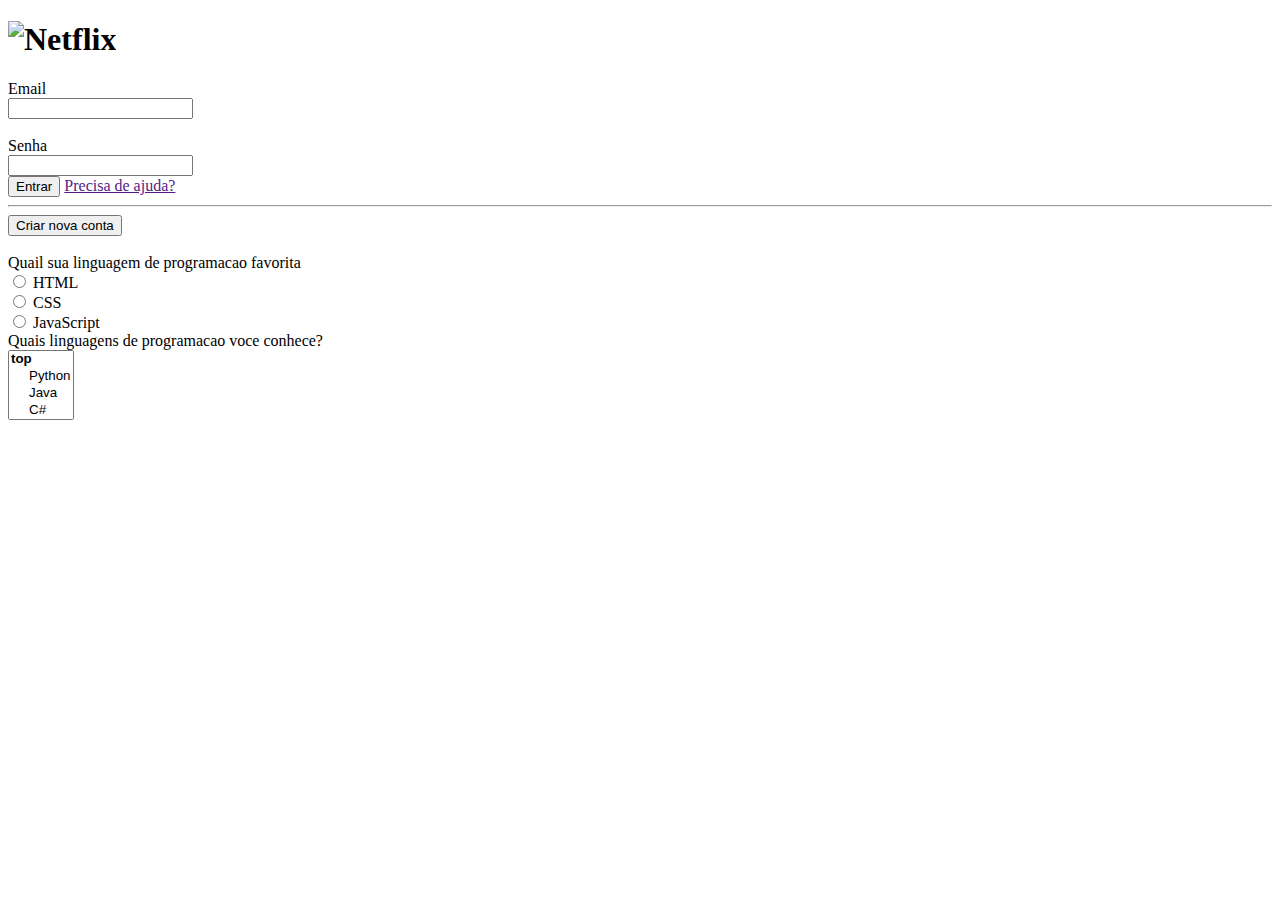
==== index.html @ a0cff63a "first commit" ====
<!DOCTYPE html>
<html lang="pt-br">
<head>
    <meta charset="UTF-8">
    <meta http-equiv="X-UA-Compatible" content="IE=edge">
    <meta name="viewport" content="width=device-width, initial-scale=1.0">
    <link rel="stylesheet" href="">
    <title>Netflix</title>
</head>
<body>
    <h1>
        <img src="https://upload.wikimedia.org/wikipedia/commons/0/08/Netflix_2015_logo.svg" alt="Netflix" style="width: 200px;">
    </h1>
    <form>
        <label for="email">Email  </label><br>
        <input type="text" id="email" name="senha"><br><br>
        <label for="senha">Senha  </label><br>
        <input type="password" id="senha" name="senha" ><br>
        <input type="submit" value="Entrar">
        <a href="">Precisa de ajuda?</a>
        <hr>
        <input type="submit" value="Criar nova conta">
        <br> <br>

        <label>Quail sua linguagem de programacao favorita</label><br>

        <input type="radio" id="html" name="fav_language" value="HTML">
        <label for="html">HTML</label><br>
        <input type="radio" id="css" name="fav_language" value="CSS">
        <label for="css">CSS</label><br>
        <input type="radio" id="javascript" name="fav_language" value="JavaScript">
        <label for="javascript">JavaScript</label><br>

        <label>Quais linguagens de programacao voce conhece?</label><br>
        <select multiple>
            <optgroup label="top">
            <option value="1">Python</option>
            <option value="2">Java</option>
            <option value="3">C#</option>
             </optgroup>
            <optgroup label="bottom">
            <option value="4">C++</option>
            <option value="5">PHP</option>
            <option value="6">Ruby</option>
            </optgroup>

        </select>


     
      
        
       
    </form>



</body>
</html>
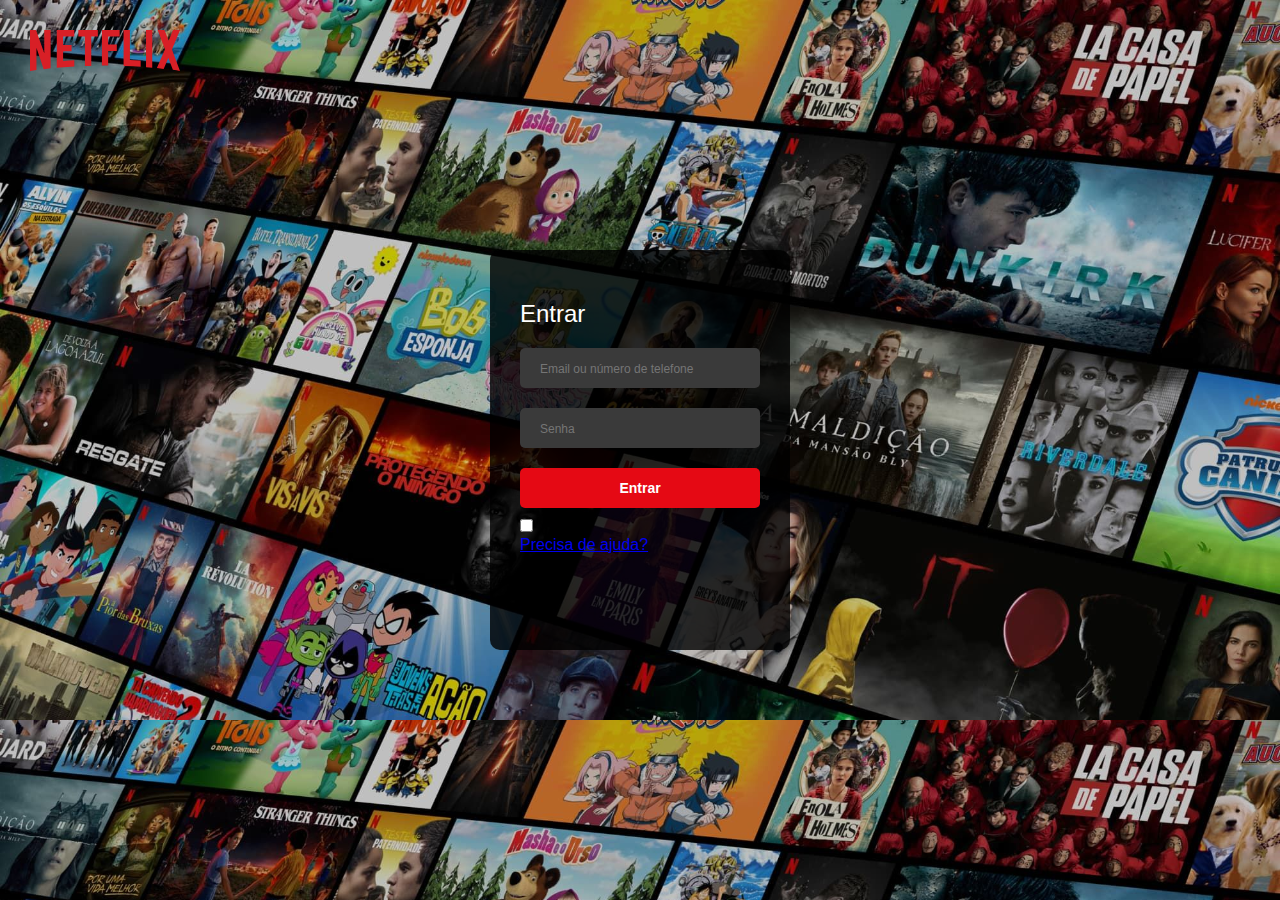
==== commit f46f7b51: "quase pronto" ====
--- a/index.html
+++ b/index.html
@@ -4,56 +4,34 @@
     <meta charset="UTF-8">
     <meta http-equiv="X-UA-Compatible" content="IE=edge">
     <meta name="viewport" content="width=device-width, initial-scale=1.0">
-    <link rel="stylesheet" href="">
+    <link rel="stylesheet" href="./assets/CSS/style.css">
     <title>Netflix</title>
 </head>
+
 <body>
-    <h1>
-        <img src="https://upload.wikimedia.org/wikipedia/commons/0/08/Netflix_2015_logo.svg" alt="Netflix" style="width: 200px;">
-    </h1>
-    <form>
-        <label for="email">Email  </label><br>
-        <input type="text" id="email" name="senha"><br><br>
-        <label for="senha">Senha  </label><br>
-        <input type="password" id="senha" name="senha" ><br>
-        <input type="submit" value="Entrar">
-        <a href="">Precisa de ajuda?</a>
-        <hr>
-        <input type="submit" value="Criar nova conta">
-        <br> <br>
-
-        <label>Quail sua linguagem de programacao favorita</label><br>
-
-        <input type="radio" id="html" name="fav_language" value="HTML">
-        <label for="html">HTML</label><br>
-        <input type="radio" id="css" name="fav_language" value="CSS">
-        <label for="css">CSS</label><br>
-        <input type="radio" id="javascript" name="fav_language" value="JavaScript">
-        <label for="javascript">JavaScript</label><br>
-
-        <label>Quais linguagens de programacao voce conhece?</label><br>
-        <select multiple>
-            <optgroup label="top">
-            <option value="1">Python</option>
-            <option value="2">Java</option>
-            <option value="3">C#</option>
-             </optgroup>
-            <optgroup label="bottom">
-            <option value="4">C++</option>
-            <option value="5">PHP</option>
-            <option value="6">Ruby</option>
-            </optgroup>
-
-        </select>
-
-
-     
-      
-        
-       
-    </form>
-
-
+    
+    <header class="cabecalho">
+        <a href="index.html"><img src="./assets/imagens/netflix.svg" alt="logo" class="logo"></a>
+    </header>
+    
+    <main>
+        <div class="login">
+            <h1>Entrar</h1>
+            <form action="">
+                <input type="email" placeholder="Email ou número de telefone" class="email-input">
+                <input type="password" placeholder="Senha" class="senha-input">
+                <button class="botao-login">Entrar</button>
+                <input type="checkbox" class="checkbox" >
+            </form>
+            <a href="#">Precisa de ajuda?</a>
+    
+        </div>
+    
+        <div class="informacoes">
+    
+        </div>
+    
+    </main>
 
 </body>
 </html>--- a/assets/CSS/style.css
+++ b/assets/CSS/style.css
@@ -0,0 +1,79 @@
+* {
+    margin: 0px;
+    padding: 0px;
+}
+
+@import url('https://fonts.googleapis.com/css2?family=Inter:wght@100;200;300;500&display=swap');
+
+
+body{
+    background-image: url("../imagens/background.jpg");
+    background-size: cover;
+    font-family: 'Inter', sans-serif;
+}
+
+.logo{
+    width: 150px;
+    
+    top: 0;
+    padding: 30px;
+
+}
+
+.login{
+
+    width: 300px;
+    height: 400px;
+    background-color: rgba(0,0,0,0.8);
+    color: #fff;
+    top: 50%;
+    left: 50%;
+    position: absolute;
+    transform: translate(-50%,-50%);
+    box-sizing: border-box;
+    padding: 50px 30px;
+    border-style: hidden;
+    border-radius: 10px;
+    
+}
+
+h1{
+    margin-bottom: 10px;
+    font-size: x-large;
+    font-weight: 500;
+}
+
+.email-input, .senha-input {
+    width: 100%;
+    height: 40px;
+    border-radius: 5px;
+    margin: 10px 0;
+    background-color: #3A3A3A;
+    
+    border-color: #3A3A3A;
+    border-style: hidden;
+}
+
+.email-input::placeholder, .senha-input::placeholder{
+    padding-left: 20px;
+    font-size: 12px;
+}
+
+.botao-login{
+    width: 100%;
+    height: 40px;
+    border-radius: 5px;
+    margin: 10px 0;
+    background-color: #E50914;
+    border-color: #E50914;
+    border-style: hidden;
+    color: #fff;
+    font-size: 14px;
+    font-weight: 600;
+    cursor: pointer;
+}
+.checkbox{
+    
+    font-size: 12px;
+    font-weight: 300;
+}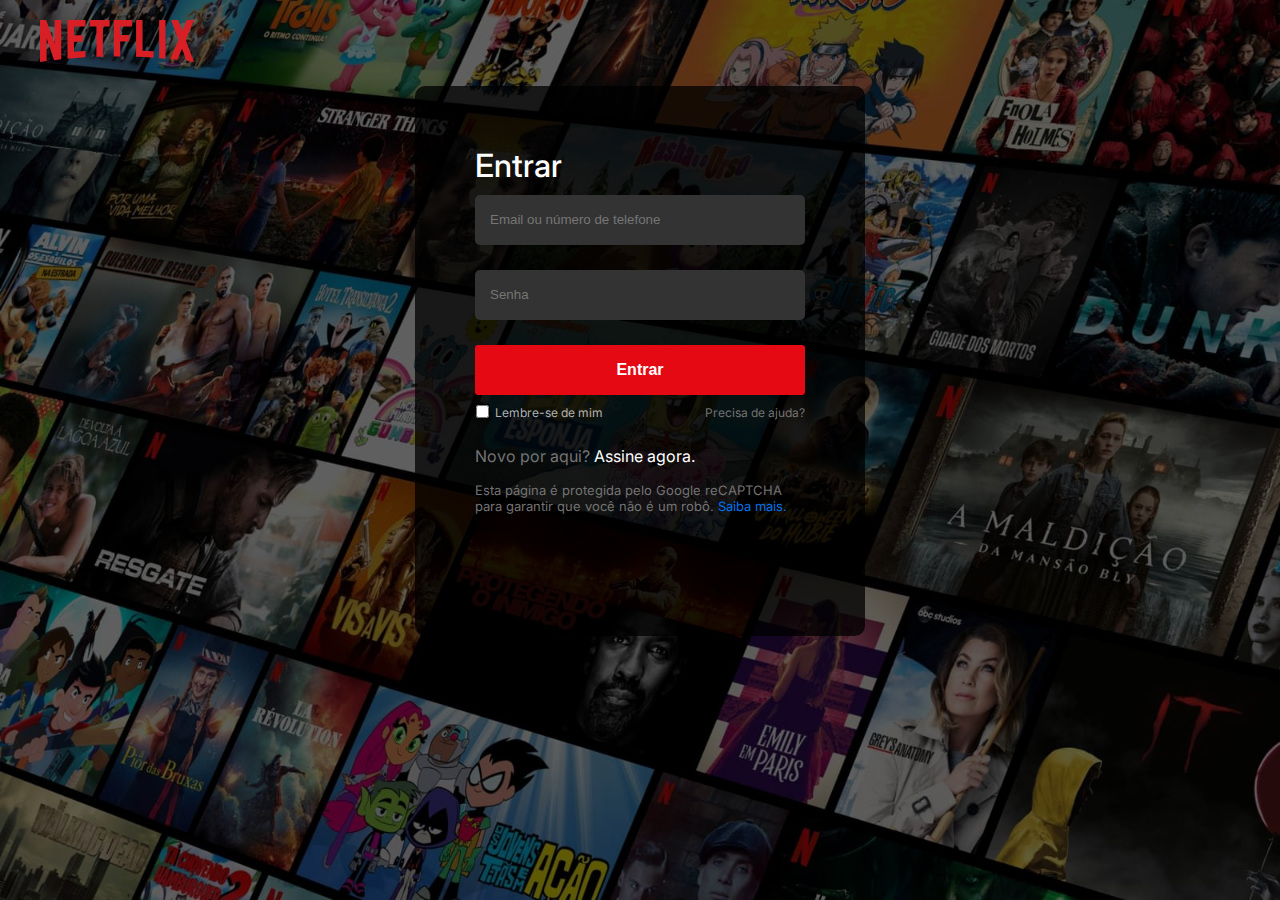
==== commit 70775928: "tela login finalizada" ====
--- a/index.html
+++ b/index.html
@@ -16,20 +16,40 @@
     
     <main>
         <div class="login">
-            <h1>Entrar</h1>
+            <h2>Entrar</h2>
             <form action="">
+                <div class="input-box">
                 <input type="email" placeholder="Email ou número de telefone" class="email-input">
                 <input type="password" placeholder="Senha" class="senha-input">
-                <button class="botao-login">Entrar</button>
-                <input type="checkbox" class="checkbox" >
+                </div>
+                <button class="submit">Entrar</button>
+
             </form>
-            <a href="#">Precisa de ajuda?</a>
+
+            <div class="suporte">
+                <div class="remember">
+                    <span><input type="checkbox" id="checkbox"></span>
+                    <span>Lembre-se de mim</span>
+                </div>
+                
+                <div class="help">
+                    <a href="#">Precisa de ajuda?</a>
+                </div>
+            </div>
+
+            <div class="login-footer">
+                <div class="sign-up">
+                    <p>Novo por aqui? <a href="#">Assine agora.</a></p>
+                </div>
+
+                <div class="terms">
+                    <p>Esta página é protegida pelo Google reCAPTCHA para garantir que você não é um robô. <a href="#">Saiba mais.</a></p>
+                </div>
+            </div>
     
         </div>
     
-        <div class="informacoes">
-    
-        </div>
+       
     
     </main>
 
--- a/assets/CSS/style.css
+++ b/assets/CSS/style.css
@@ -1,79 +1,166 @@
-* {
-    margin: 0px;
-    padding: 0px;
-}
+
 
 @import url('https://fonts.googleapis.com/css2?family=Inter:wght@100;200;300;500&display=swap');
 
 
 body{
+    margin: 0px;
+    padding: 0px;
+    height: 100vh;
+    width: 100%;
+    position: relative;
     background-image: url("../imagens/background.jpg");
     background-size: cover;
+    background-repeat: no-repeat;
     font-family: 'Inter', sans-serif;
+    font-size: 16px;
+    color: #fff;
+}
+
+body::before {
+    content: '';
+    position: absolute;
+    top: 0;
+    left: 0;
+    width: 100%;
+    height: 100%;
+    
+    z-index: -1;
+    background-color: rgba(0, 0, 0, 0.5);
 }
 
 .logo{
-    width: 150px;
-    
+    width: 12%;
     top: 0;
-    padding: 30px;
+    padding: 20px 40px;
 
 }
 
 .login{
 
-    width: 300px;
-    height: 400px;
-    background-color: rgba(0,0,0,0.8);
-    color: #fff;
+    width: 450px;
+    height: 550px;
+    background-color: rgba(0,0,0,0.75);
     top: 50%;
     left: 50%;
-    position: absolute;
+    position: relative;
     transform: translate(-50%,-50%);
     box-sizing: border-box;
-    padding: 50px 30px;
+    padding: 60px;
     border-style: hidden;
     border-radius: 10px;
+    transform: translateX(-50%);
     
 }
 
-h1{
+
+
+h2{
     margin-bottom: 10px;
-    font-size: x-large;
+    font-size:32px;
     font-weight: 500;
+    margin-top: 0;
 }
 
-.email-input, .senha-input {
+.input-box input{
     width: 100%;
-    height: 40px;
+    height: 50px;
     border-radius: 5px;
-    margin: 10px 0;
-    background-color: #3A3A3A;
-    
-    border-color: #3A3A3A;
-    border-style: hidden;
+    margin-bottom: 25px;
+    background-color: #333;
+    border: none;
+    padding-left: 15px;
+    box-sizing: border-box;
 }
 
-.email-input::placeholder, .senha-input::placeholder{
-    padding-left: 20px;
-    font-size: 12px;
+.input-box input:hover{
+    background-color: #444;
 }
 
-.botao-login{
+
+.submit{
     width: 100%;
-    height: 40px;
-    border-radius: 5px;
-    margin: 10px 0;
+    height: 50px;
+    border-radius: 3px;
+    margin-bottom: 10px;
     background-color: #E50914;
-    border-color: #E50914;
-    border-style: hidden;
+    border:none;
     color: #fff;
-    font-size: 14px;
-    font-weight: 600;
+    font-size: 16px;
+    font-weight: bold;
     cursor: pointer;
 }
-.checkbox{
+
+.submit:hover{
+    background-color: #ff222d;
+    cursor: pointer;
+}
+
+.suporte{
+    display: flex;
+    color: #b3b3b3;
+    justify-content: space-between;
+    font-size: 12px;
+    margin-bottom: 5px;
+}
+
+.suporte input{
+    width: 15px;
+    height: 15px;
+    cursor: pointer;
+}
+
+.remember{
+    display:flex;
+    align-items: center;
+}
+
+#checkbox{
+    margin : 0;
+    padding: 0;
+    height: 13px;
+}
+
+.remember span{
+    margin-right: 5px;
+    height: 25px;
+}
+
+.help a{
+    color: #737373;
+    text-decoration: none;
+}
+.help a:hover{
+    text-decoration: underline;
+}
+
+.sign-up{
+    color: #737373;
+    font-size: 16px;
+}
+.sign-up a{
+    color: #fff;
+    text-decoration: none;
+    font-size: 16px;
+}
+.sign-up a:hover{
+    text-decoration: underline;
+}
+
+.terms{
+    color: #737373;
+    font-size: 13px;
+}
+.terms a{
+    color: #0071eb;
+    text-decoration: none;
+}
+
+.terms a:hover{
+    text-decoration: underline;
+}
+
+
+
+
     
-    font-size: 12px;
-    font-weight: 300;
-}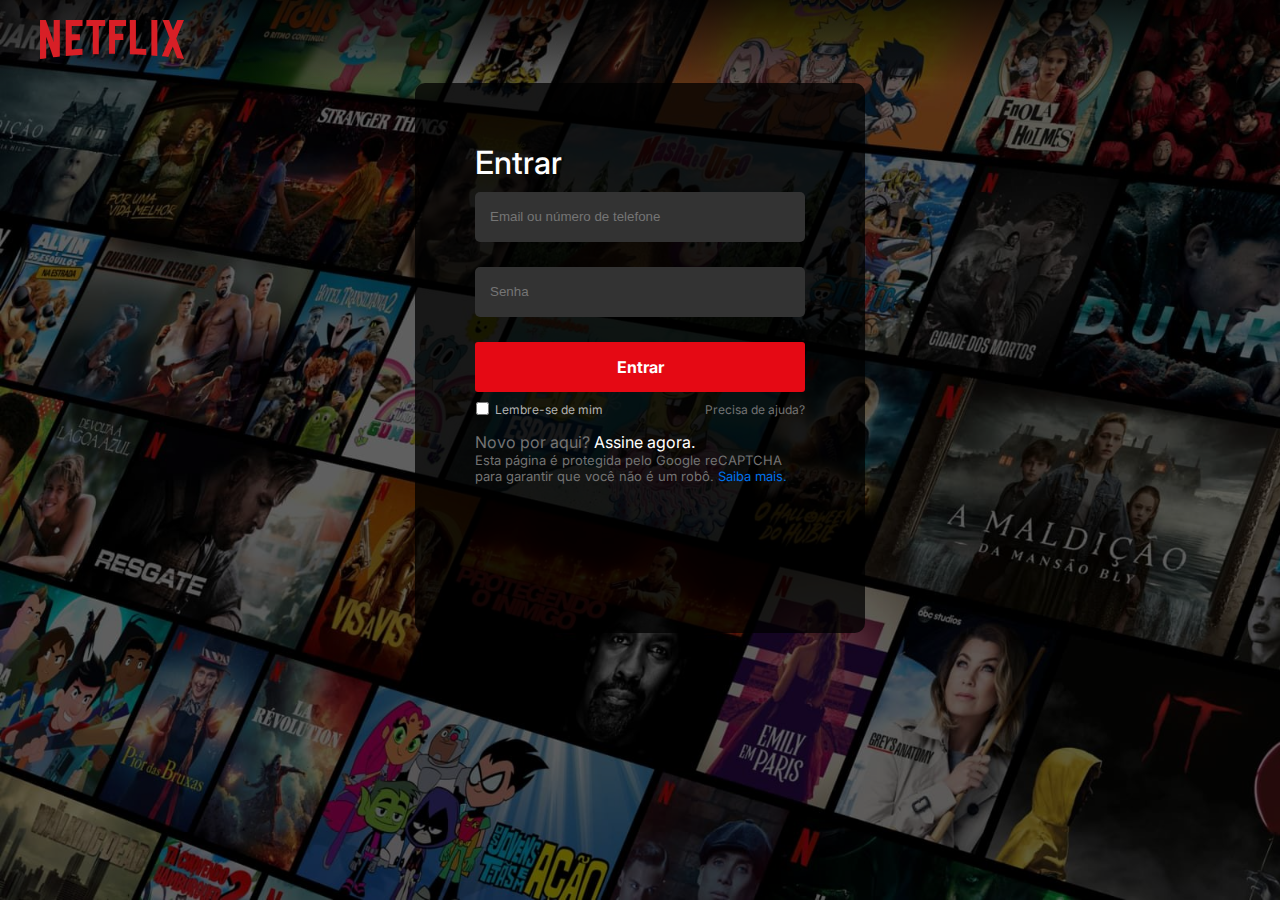
==== commit 28109091: "pagina home feita" ====
--- a/index.html
+++ b/index.html
@@ -5,12 +5,13 @@
     <meta http-equiv="X-UA-Compatible" content="IE=edge">
     <meta name="viewport" content="width=device-width, initial-scale=1.0">
     <link rel="stylesheet" href="./assets/CSS/style.css">
-    <title>Netflix</title>
+    <link rel="stylesheet" href="./assets/CSS/reset.css">
+    <title>Login</title>
 </head>
 
-<body>
+<body class="bg_filmes">
     
-    <header class="cabecalho">
+    <header>
         <a href="index.html"><img src="./assets/imagens/netflix.svg" alt="logo" class="logo"></a>
     </header>
     
@@ -22,7 +23,8 @@
                 <input type="email" placeholder="Email ou número de telefone" class="email-input">
                 <input type="password" placeholder="Senha" class="senha-input">
                 </div>
-                <button class="submit">Entrar</button>
+                <a href="home.html" class="submit" >Entrar</a>
+                
 
             </form>
 
@@ -33,7 +35,7 @@
                 </div>
                 
                 <div class="help">
-                    <a href="#">Precisa de ajuda?</a>
+                    <a href="home.html">Precisa de ajuda?</a>
                 </div>
             </div>
 
--- a/assets/CSS/style.css
+++ b/assets/CSS/style.css
@@ -2,38 +2,55 @@
 
 @import url('https://fonts.googleapis.com/css2?family=Inter:wght@100;200;300;500&display=swap');
 
-
+/* Geral */
 body{
     margin: 0px;
     padding: 0px;
     height: 100vh;
     width: 100%;
+    font-family: 'Inter', sans-serif;
+    font-size: 16px;
+    color: #fff;
+    background-color: gray;
+}
+
+body.bg_filmes{
     position: relative;
     background-image: url("../imagens/background.jpg");
     background-size: cover;
     background-repeat: no-repeat;
-    font-family: 'Inter', sans-serif;
-    font-size: 16px;
-    color: #fff;
-}
-
-body::before {
+}
+
+body.bg_filmes::before {
     content: '';
     position: absolute;
     top: 0;
     left: 0;
     width: 100%;
     height: 100%;
-    
     z-index: -1;
     background-color: rgba(0, 0, 0, 0.5);
 }
 
+header{
+    
+    width: 100%;
+    top: 0;
+    padding: 20px 40px;
+    background: linear-gradient(
+        180deg,
+        rgba(0, 0, 0, 0.7) 0%,
+        rgba(0, 0, 0, 0) 100%
+    );
+    z-index: 2;
+}
+
+
+
+
+/* Login */
 .logo{
     width: 12%;
-    top: 0;
-    padding: 20px 40px;
-
 }
 
 .login{
@@ -53,8 +70,6 @@
     
 }
 
-
-
 h2{
     margin-bottom: 10px;
     font-size:32px;
@@ -76,26 +91,24 @@
 .input-box input:hover{
     background-color: #444;
 }
-
-
 .submit{
+    display: flex;
     width: 100%;
     height: 50px;
     border-radius: 3px;
     margin-bottom: 10px;
     background-color: #E50914;
-    border:none;
+    justify-content: center;
+    align-items: center;
     color: #fff;
     font-size: 16px;
     font-weight: bold;
     cursor: pointer;
 }
-
 .submit:hover{
     background-color: #ff222d;
     cursor: pointer;
 }
-
 .suporte{
     display: flex;
     color: #b3b3b3;
@@ -160,7 +173,100 @@
     text-decoration: underline;
 }
 
-
-
-
-    
+/* Home */
+
+
+
+.menu_list{
+    list-style: none;
+    padding-left: 0;
+}
+
+.menu_list li{
+    display: inline-block;
+    margin-left: 20px;
+   
+}
+
+.menu_list li a{
+    text-decoration: none;
+    color: #fff;
+    font-size: 13px;
+    font-weight: 400;
+    transition: 0.5s;
+}
+
+.menu_list li a:hover{
+    font-weight: 200;
+}
+
+.cabecalho{
+    display: flex;
+    position: absolute;
+}
+.cabecalho img{
+    width: 100px;
+    height: 50px;
+}
+
+.hero{
+    height: 700px;
+    width: 100%;
+    background-image: url("../imagens/90showBillboard.webp");
+    background-repeat: no-repeat;
+    background-size: cover;
+    background-position: center;
+    position: absolute;
+    z-index: 1;
+    top: 0;
+    padding-left: 35px;
+}
+
+.hero_infos{
+    width: 35%;
+    padding: 0;
+    margin-top: 150px;
+    z-index: 3;
+    position: relative;
+}
+
+.hero_logo{
+    
+    width: 500px;
+}
+.hero_button:nth-child(1){
+    background-color: rgba(255, 255, 255, 1);
+    height: 40px;
+    width: 130px;
+    border-radius: 5px;
+    border: none;
+    font-weight: bold;
+    font-size: 16px;
+    margin-right: 10px;
+}
+.hero_button:nth-child(2){
+    background-color: rgba(90, 90, 90, 0.8);;
+    height: 40px;
+    width: 200px;
+    border-radius: 5px;
+    border: none;
+    font-weight: bold;
+    font-size: 16px;
+    color: #fff;
+    
+}
+.hero_button:nth-child(2):hover{
+    background-color: rgba(90, 90, 90, 0.7);
+    cursor: pointer;
+}
+.hero_button:nth-child(1):hover{
+    background-color: rgba(255, 255, 255, 0.8);
+    cursor: pointer;
+}
+
+.hero_button span{
+    width: 50px;
+    height: 50px;
+}
+
+    
